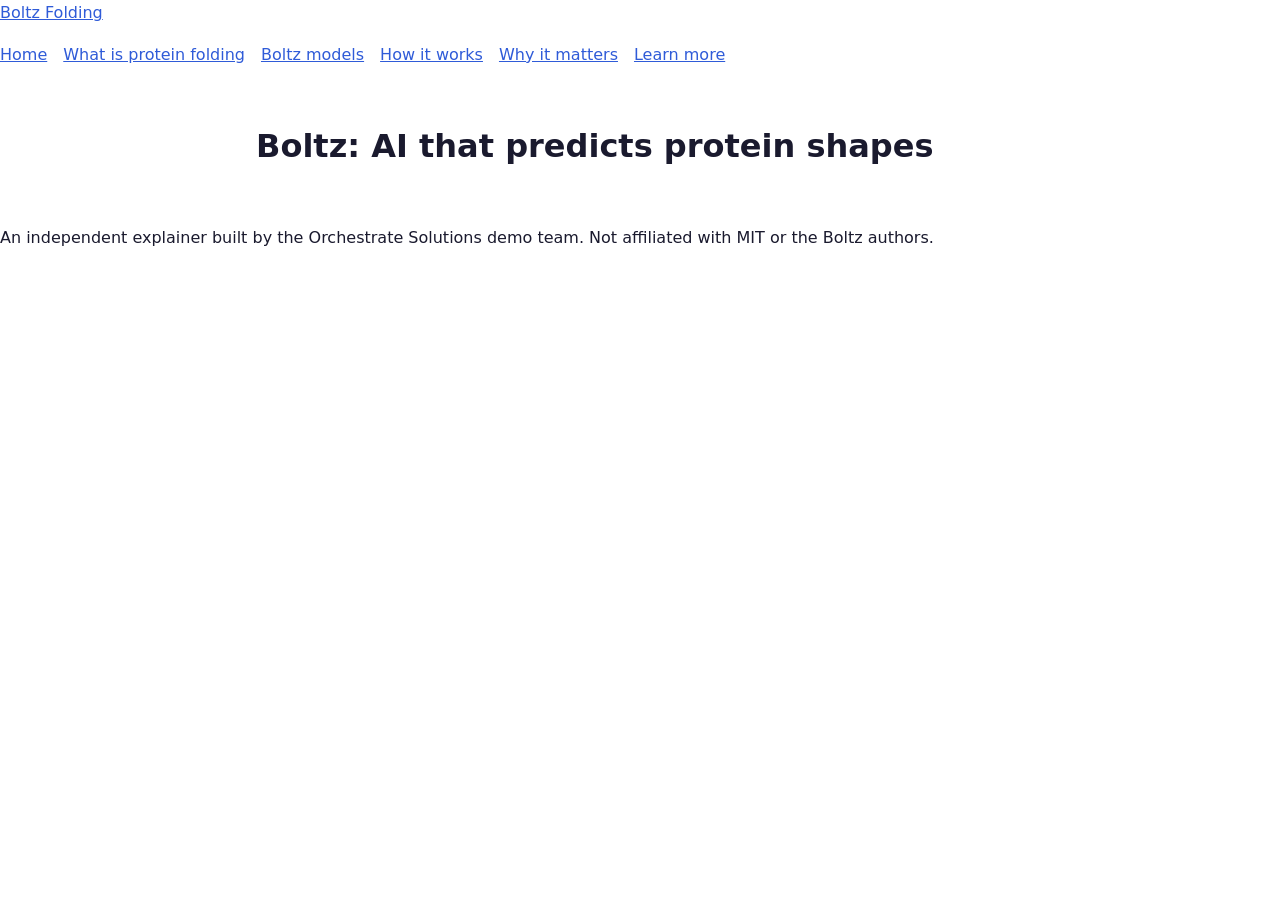
==== index.html @ 190fe082 "Scaffold: pages, styles and scripts" ====
<!doctype html>
<html lang="en">
<head>
  <meta charset="utf-8">
  <meta name="viewport" content="width=device-width, initial-scale=1">
  <title>Home | Boltz Folding</title>
  <meta name="description" content="A plain-English guide to the MIT Boltz protein structure models.">
  <link rel="stylesheet" href="css/tokens.css">
  <link rel="stylesheet" href="css/layout.css">
  <link rel="stylesheet" href="css/site.css">
  <script src="js/nav.js" defer></script>
  <script src="js/app.js" defer></script>
</head>
<body>
  <a class="skip-link" href="#main">Skip to content</a>
  <header class="site-header">
    <a class="brand" href="index.html">Boltz Folding</a>
    <button class="nav-toggle" aria-expanded="false" aria-controls="site-nav">Menu</button>
    <nav id="site-nav" aria-label="Main">
      <ul>
        <li><a href="index.html" aria-current="page">Home</a></li>
        <li><a href="pages/protein-folding.html">What is protein folding</a></li>
        <li><a href="pages/boltz-models.html">Boltz models</a></li>
        <li><a href="pages/how-it-works.html">How it works</a></li>
        <li><a href="pages/why-it-matters.html">Why it matters</a></li>
        <li><a href="pages/glossary.html">Learn more</a></li>
      </ul>
    </nav>
  </header>
  <main id="main">
    <h1>Boltz: AI that predicts protein shapes</h1>
    <!-- TODO(full-stack): page content -->
  </main>
  <footer class="site-footer">
    <p>An independent explainer built by the Orchestrate Solutions demo team. Not affiliated with MIT or the Boltz authors.</p>
  </footer>
</body>
</html>
---- css/tokens.css ----
/* Design tokens: owned by the Designer */
:root {
  --color-bg: #ffffff;
  --color-text: #1a1a2e;
  --color-accent: #2f5bd8;
  --font-body: system-ui, -apple-system, "Segoe UI", sans-serif;
  --space: 1rem;
}
---- css/layout.css ----
/* Layout, header, nav, footer: owned by UI/UX */
.skip-link { position: absolute; left: -999px; }
.skip-link:focus { left: 0; }
.site-header ul { list-style: none; display: flex; flex-wrap: wrap; gap: var(--space); padding: 0; }
main { max-width: 48rem; margin: 0 auto; padding: var(--space); }
.nav-toggle { display: none; }
---- css/site.css ----
/* Base site styles: owned by Lead Developer */
body { margin: 0; font-family: var(--font-body); color: var(--color-text); background: var(--color-bg); line-height: 1.6; }
a { color: var(--color-accent); }
:focus-visible { outline: 3px solid var(--color-accent); outline-offset: 2px; }
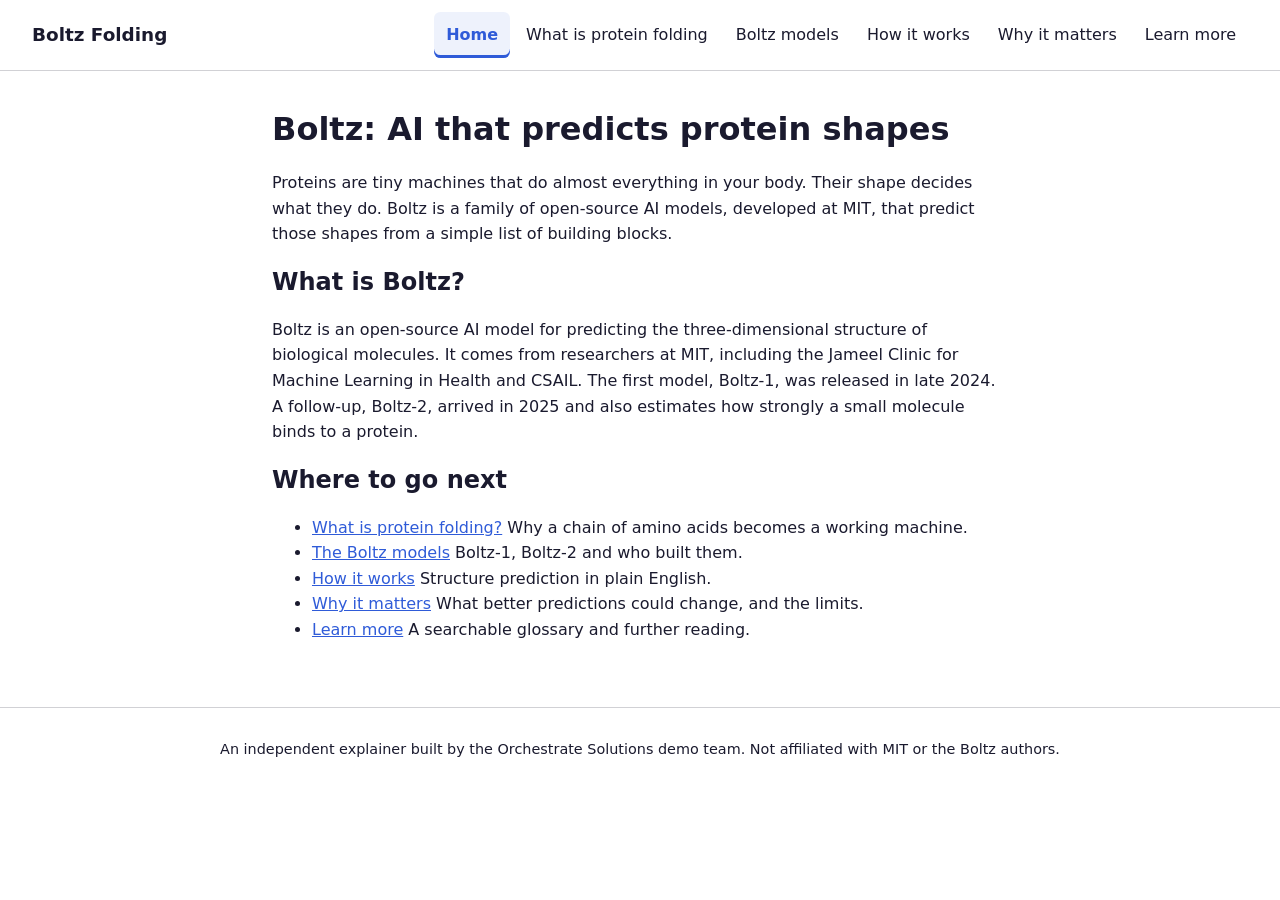
==== commit ea1582e6: "Write home page content" ====
--- a/index.html
+++ b/index.html
@@ -29,7 +29,21 @@
   </header>
   <main id="main">
     <h1>Boltz: AI that predicts protein shapes</h1>
-    <!-- TODO(full-stack): page content -->
+    <p class="lead">Proteins are tiny machines that do almost everything in your body. Their shape decides what they do. Boltz is a family of open-source AI models, developed at MIT, that predict those shapes from a simple list of building blocks.</p>
+    <section aria-labelledby="what">
+      <h2 id="what">What is Boltz?</h2>
+      <p>Boltz is an open-source AI model for predicting the three-dimensional structure of biological molecules. It comes from researchers at MIT, including the Jameel Clinic for Machine Learning in Health and CSAIL. The first model, Boltz-1, was released in late 2024. A follow-up, Boltz-2, arrived in 2025 and also estimates how strongly a small molecule binds to a protein.</p>
+    </section>
+    <section aria-labelledby="explore">
+      <h2 id="explore">Where to go next</h2>
+      <ul>
+        <li><a href="pages/protein-folding.html">What is protein folding?</a> Why a chain of amino acids becomes a working machine.</li>
+        <li><a href="pages/boltz-models.html">The Boltz models</a> Boltz-1, Boltz-2 and who built them.</li>
+        <li><a href="pages/how-it-works.html">How it works</a> Structure prediction in plain English.</li>
+        <li><a href="pages/why-it-matters.html">Why it matters</a> What better predictions could change, and the limits.</li>
+        <li><a href="pages/glossary.html">Learn more</a> A searchable glossary and further reading.</li>
+      </ul>
+    </section>
   </main>
   <footer class="site-footer">
     <p>An independent explainer built by the Orchestrate Solutions demo team. Not affiliated with MIT or the Boltz authors.</p>
--- a/css/layout.css
+++ b/css/layout.css
@@ -1,6 +1,57 @@
-/* Layout, header, nav, footer: owned by UI/UX */
-.skip-link { position: absolute; left: -999px; }
-.skip-link:focus { left: 0; }
-.site-header ul { list-style: none; display: flex; flex-wrap: wrap; gap: var(--space); padding: 0; }
+/* Layout, header, nav, footer: owned by UI/UX. Mobile first. */
+*, *::before, *::after { box-sizing: border-box; }
+
+.skip-link {
+  position: absolute; left: var(--space); top: -4rem; z-index: 100;
+  padding: .6rem 1rem; background: var(--color-text); color: var(--color-bg);
+  border-radius: .25rem; text-decoration: none; font-weight: 600;
+}
+.skip-link:focus { top: var(--space); }
+
+.site-header {
+  display: flex; flex-wrap: wrap; align-items: center; justify-content: space-between;
+  gap: .5rem var(--space); padding: .75rem var(--space);
+  border-bottom: 1px solid color-mix(in srgb, var(--color-text) 20%, transparent);
+}
+.brand { font-weight: 700; font-size: 1.15rem; color: var(--color-text); text-decoration: none; }
+
+.nav-toggle {
+  display: none; min-height: 2.75rem; min-width: 2.75rem; padding: .4rem .9rem;
+  font: inherit; font-weight: 600; color: var(--color-text); background: transparent;
+  border: 2px solid var(--color-text); border-radius: .4rem; cursor: pointer;
+}
+
+#site-nav { flex-basis: 100%; }
+#site-nav ul { list-style: none; margin: 0; padding: 0; display: flex; flex-direction: column; gap: .25rem; }
+#site-nav a {
+  display: block; padding: .65rem .75rem; border-radius: .4rem;
+  color: var(--color-text); text-decoration: none;
+}
+#site-nav a:hover { text-decoration: underline; }
+#site-nav a[aria-current="page"] {
+  font-weight: 700; color: var(--color-accent);
+  box-shadow: inset 4px 0 0 var(--color-accent); background: color-mix(in srgb, var(--color-accent) 8%, transparent);
+}
+
+/* With JS, collapse the menu on small screens. Without JS it stays open. */
+.js .nav-toggle { display: inline-block; }
+.js #site-nav[data-open="false"] { display: none; }
+
 main { max-width: 48rem; margin: 0 auto; padding: var(--space); }
-.nav-toggle { display: none; }
+h1, h2, h3 { line-height: 1.25; }
+img, svg { max-width: 100%; height: auto; }
+
+.site-footer {
+  margin-top: 2rem; padding: var(--space); text-align: center; font-size: .9rem;
+  border-top: 1px solid color-mix(in srgb, var(--color-text) 20%, transparent);
+}
+
+@media (min-width: 52rem) {
+  .site-header { padding: .75rem 2rem; flex-wrap: nowrap; }
+  .js .nav-toggle { display: none; }
+  .js #site-nav[data-open="false"], #site-nav { display: block; flex-basis: auto; }
+  #site-nav ul { flex-direction: row; flex-wrap: wrap; justify-content: flex-end; gap: .25rem; }
+  #site-nav a[aria-current="page"] { box-shadow: inset 0 -3px 0 var(--color-accent); }
+}
+
+@media (prefers-reduced-motion: reduce) { * { scroll-behavior: auto !important; transition: none !important; } }
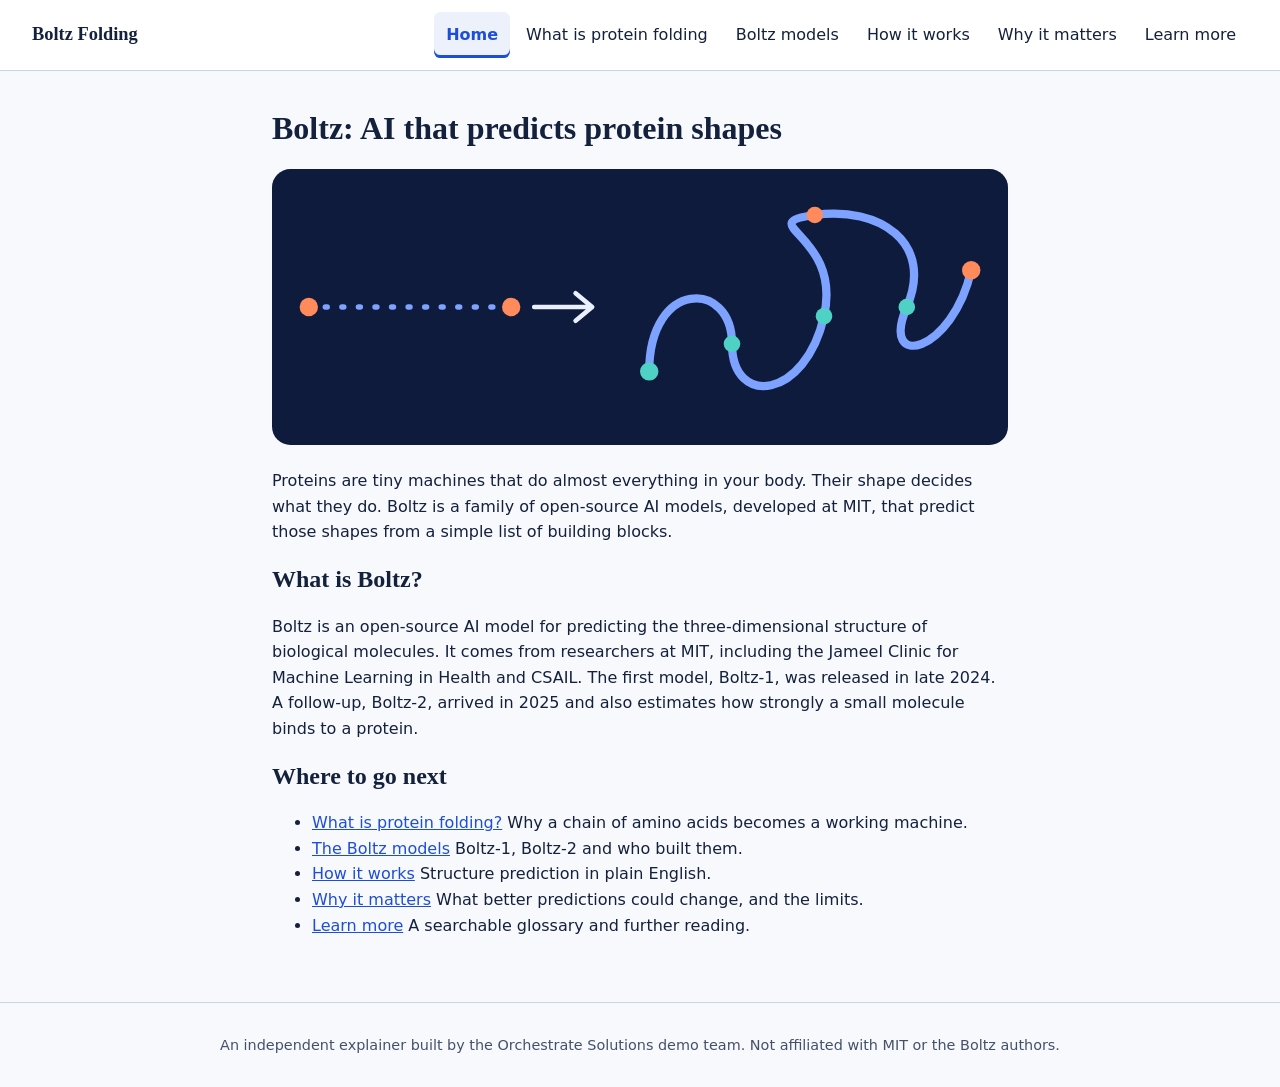
==== commit 56dd3c3d: "Add designer SVG art with alt text to pages" ====
--- a/index.html
+++ b/index.html
@@ -29,6 +29,7 @@
   </header>
   <main id="main">
     <h1>Boltz: AI that predicts protein shapes</h1>
+    <img class="hero" src="assets/hero.svg" alt="A straight chain on the left folds into a compact protein shape on the right" width="800" height="300">
     <p class="lead">Proteins are tiny machines that do almost everything in your body. Their shape decides what they do. Boltz is a family of open-source AI models, developed at MIT, that predict those shapes from a simple list of building blocks.</p>
     <section aria-labelledby="what">
       <h2 id="what">What is Boltz?</h2>
--- a/css/tokens.css
+++ b/css/tokens.css
@@ -1,8 +1,48 @@
-/* Design tokens: owned by the Designer */
+/* Design tokens: owned by the Designer.
+   Palette: "lab at night" - deep indigo ink, helix teal, coral for highlights; light, cool paper background.
+   Contrast (WCAG AA): text on bg 15:1, muted on bg 7.6:1, accent on bg 6.4:1, teal on bg 5.7:1, coral on bg 5.3:1,
+   white on accent 6.5:1.
+   Type: system fonts only. Headings use a Georgia-style serif for a "journal" feel, body uses the system sans,
+   code/sequences use the system monospace. Scale is 1.25 (major third). */
 :root {
-  --color-bg: #ffffff;
-  --color-text: #1a1a2e;
-  --color-accent: #2f5bd8;
-  --font-body: system-ui, -apple-system, "Segoe UI", sans-serif;
+  --color-bg: #f7f9fc;
+  --color-surface: #ffffff;
+  --color-surface-alt: #e8eef8;
+  --color-border: #c9d4e6;
+  --color-text: #14213d;
+  --color-muted: #44516b;
+  --color-accent: #1d4ed8;
+  --color-accent-contrast: #ffffff;
+  --color-teal: #0b6f6a;
+  --color-coral: #b93d0c;
+  --color-gold: #8a5a00;
+  --color-dark-bg: #0f1b3d;
+  --color-dark-text: #eaf0ff;
+
+  --font-body: system-ui, -apple-system, "Segoe UI", Roboto, sans-serif;
+  --font-heading: Georgia, "Iowan Old Style", "Times New Roman", serif;
+  --font-mono: ui-monospace, SFMono-Regular, Menlo, Consolas, monospace;
+
+  --text-sm: 0.875rem;
+  --text-base: 1rem;
+  --text-md: 1.25rem;
+  --text-lg: 1.563rem;
+  --text-xl: 1.953rem;
+  --text-2xl: 2.441rem;
+  --text-3xl: 3.052rem;
+  --leading-tight: 1.2;
+  --leading-body: 1.6;
+
   --space: 1rem;
+  --space-xs: 0.25rem;
+  --space-sm: 0.5rem;
+  --space-md: 1rem;
+  --space-lg: 2rem;
+  --space-xl: 4rem;
+
+  --radius-sm: 4px;
+  --radius: 10px;
+  --radius-lg: 20px;
+  --shadow: 0 2px 10px rgba(20, 33, 61, 0.12);
+  --max-width: 68rem;
 }
--- a/css/layout.css
+++ b/css/layout.css
@@ -11,9 +11,9 @@
 .site-header {
   display: flex; flex-wrap: wrap; align-items: center; justify-content: space-between;
   gap: .5rem var(--space); padding: .75rem var(--space);
-  border-bottom: 1px solid color-mix(in srgb, var(--color-text) 20%, transparent);
+  border-bottom: 1px solid var(--color-border); background: var(--color-surface);
 }
-.brand { font-weight: 700; font-size: 1.15rem; color: var(--color-text); text-decoration: none; }
+.brand { font-family: var(--font-heading); font-weight: 700; font-size: 1.15rem; color: var(--color-text); text-decoration: none; }
 
 .nav-toggle {
   display: none; min-height: 2.75rem; min-width: 2.75rem; padding: .4rem .9rem;
@@ -37,13 +37,13 @@
 .js .nav-toggle { display: inline-block; }
 .js #site-nav[data-open="false"] { display: none; }
 
-main { max-width: 48rem; margin: 0 auto; padding: var(--space); }
-h1, h2, h3 { line-height: 1.25; }
+main { max-width: min(48rem, var(--max-width)); margin: 0 auto; padding: var(--space); }
+h1, h2, h3 { font-family: var(--font-heading); line-height: var(--leading-tight); }
 img, svg { max-width: 100%; height: auto; }
 
 .site-footer {
   margin-top: 2rem; padding: var(--space); text-align: center; font-size: .9rem;
-  border-top: 1px solid color-mix(in srgb, var(--color-text) 20%, transparent);
+  border-top: 1px solid var(--color-border); color: var(--color-muted);
 }
 
 @media (min-width: 52rem) {
